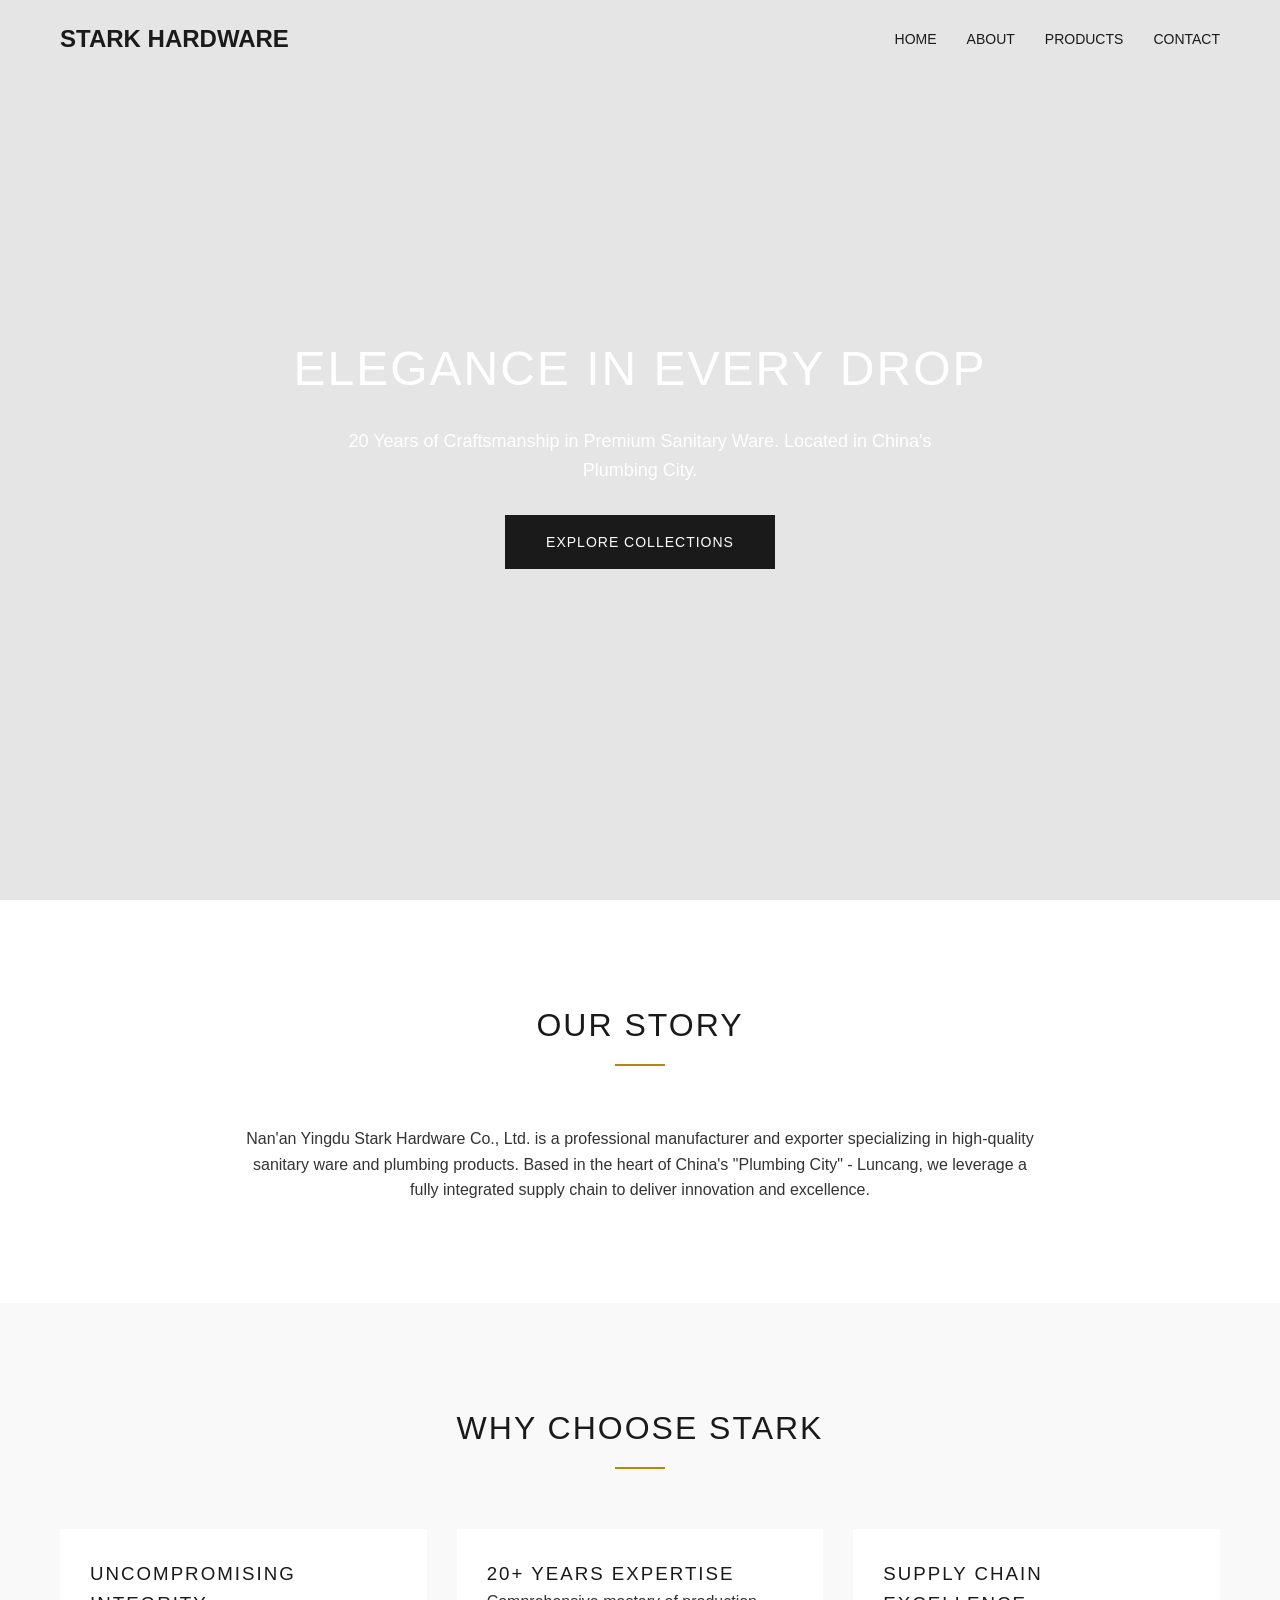
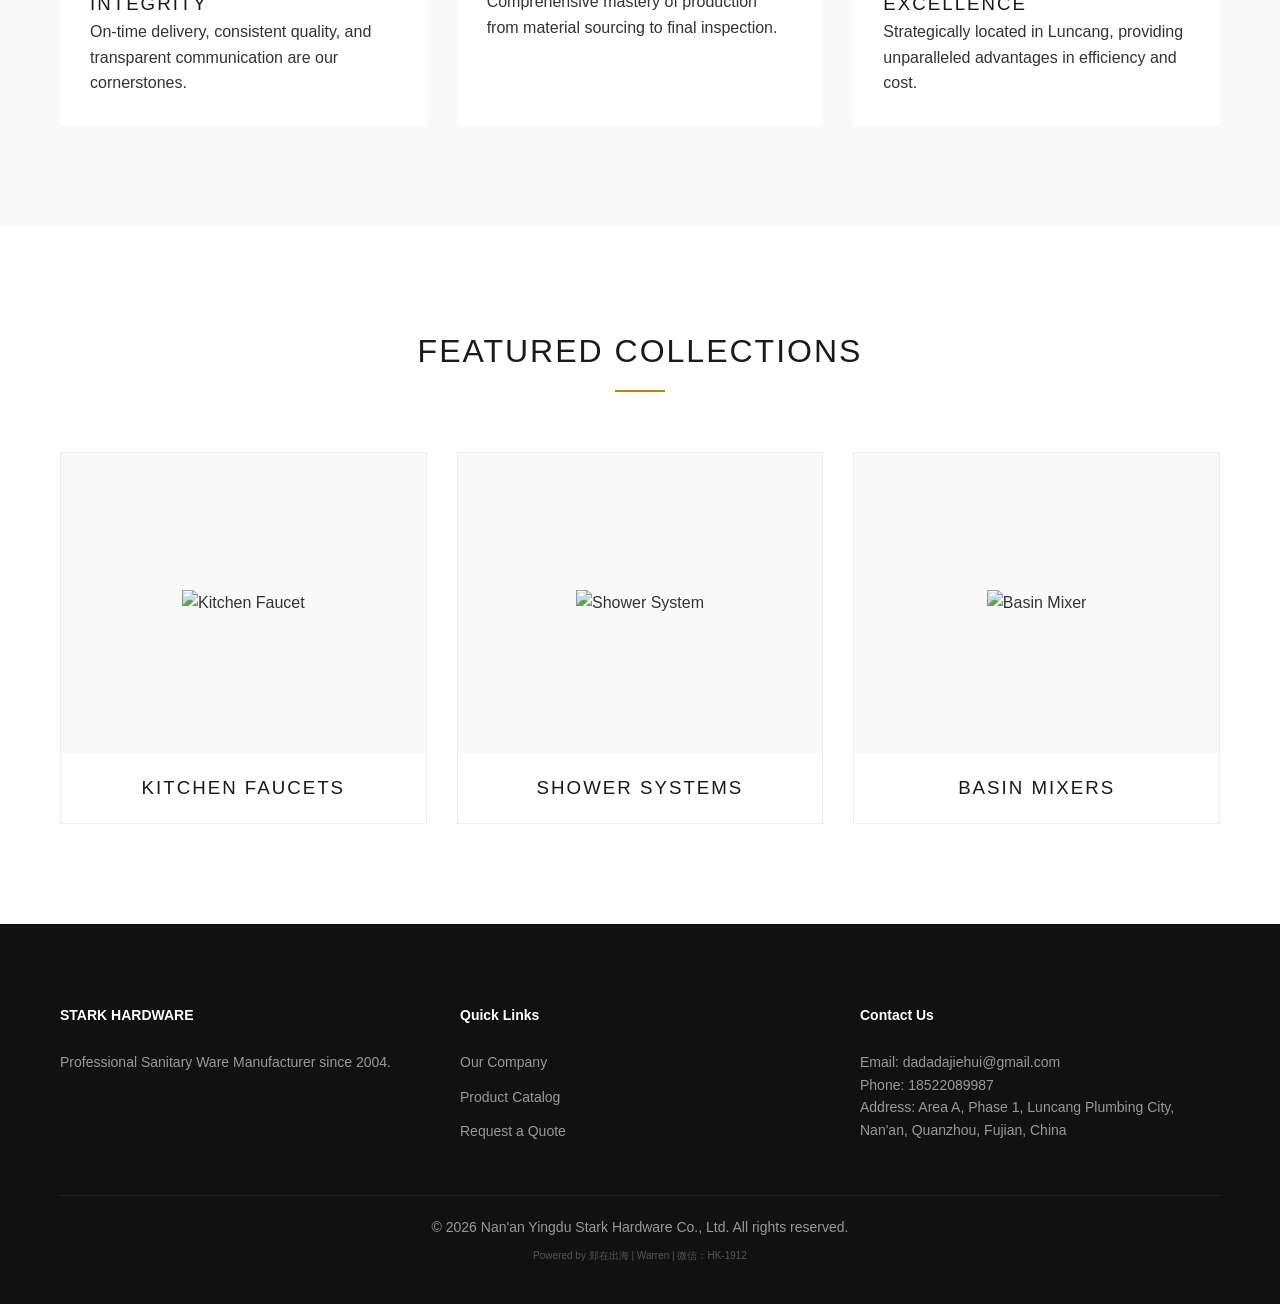
==== src/en/index.html @ 19bd36cb "Initial commit for Stark Hardware V5 Multilingual Site" ====
<!DOCTYPE html>
<html lang="en">
<head>
    <meta charset="UTF-8">
    <meta name="viewport" content="width=device-width, initial-scale=1.0">
    <title>Stark Hardware | Professional Sanitary Ware & Plumbing Manufacturer</title>
    <meta name="description" content="Nan'an Yingdu Stark Hardware Co., Ltd. - 20+ years experience in high-quality faucets, showers, and plumbing hardware. Professional OEM/ODM service.">
    
    <!-- Multilingual Tags -->
    <link rel="alternate" hreflang="en" href="../en/index.html" />
    <link rel="alternate" hreflang="ar" href="../ar/index.html" />
    <link rel="alternate" hreflang="zh" href="../zh/index.html" />
    <link rel="alternate" hreflang="de" href="../de/index.html" />
    <link rel="alternate" hreflang="es" href="../es/index.html" />
    <link rel="alternate" hreflang="vi" href="../vi/index.html" />
    
    <link rel="stylesheet" href="../assets/css/styles.css">
    
    <!-- SEO / GEO Schema -->
    <script type="application/ld+json">
    {
      "@context": "https://schema.org",
      "@type": "Organization",
      "name": "Nan'an Yingdu Stark Hardware Co., Ltd.",
      "url": "https://www.starkhardware.com",
      "logo": "https://www.starkhardware.com/assets/img/logo.png",
      "contactPoint": {
        "@type": "ContactPoint",
        "telephone": "+86-18522089987",
        "contactType": "customer service",
        "email": "dadadajiehui@gmail.com",
        "areaServed": "Worldwide",
        "availableLanguage": ["en", "ar", "zh", "de", "es", "vi"]
      },
      "address": {
        "@type": "PostalAddress",
        "streetAddress": "Area A, Phase 1, Luncang Plumbing City",
        "addressLocality": "Nan'an",
        "addressRegion": "Fujian",
        "postalCode": "362300",
        "addressCountry": "CN"
      }
    }
    </script>
</head>
<body>

    <header>
        <div class="container">
            <nav>
                <a href="index.html" class="logo">STARK HARDWARE</a>
                <ul class="nav-links">
                    <li><a href="index.html">Home</a></li>
                    <li><a href="about.html">About</a></li>
                    <li><a href="products.html">Products</a></li>
                    <li><a href="contact.html">Contact</a></li>
                </ul>
            </nav>
        </div>
    </header>

    <section class="hero">
        <div class="container hero-content">
            <h1 class="reveal">Elegance in Every Drop</h1>
            <p class="reveal">20 Years of Craftsmanship in Premium Sanitary Ware. Located in China's Plumbing City.</p>
            <a href="products.html" class="btn reveal">Explore Collections</a>
        </div>
    </section>

    <section id="about">
        <div class="container">
            <div class="section-title reveal">
                <h2>Our Story</h2>
            </div>
            <div class="reveal" style="max-width: 800px; margin: 0 auto; text-align: center;">
                <p>Nan'an Yingdu Stark Hardware Co., Ltd. is a professional manufacturer and exporter specializing in high-quality sanitary ware and plumbing products. Based in the heart of China's "Plumbing City" - Luncang, we leverage a fully integrated supply chain to deliver innovation and excellence.</p>
            </div>
        </div>
    </section>

    <section id="advantages" style="background: #f9f9f9;">
        <div class="container">
            <div class="section-title reveal">
                <h2>Why Choose Stark</h2>
            </div>
            <div class="product-grid">
                <div class="product-card reveal" style="padding: 30px; border: none;">
                    <h3>Uncompromising Integrity</h3>
                    <p>On-time delivery, consistent quality, and transparent communication are our cornerstones.</p>
                </div>
                <div class="product-card reveal" style="padding: 30px; border: none;">
                    <h3>20+ Years Expertise</h3>
                    <p>Comprehensive mastery of production from material sourcing to final inspection.</p>
                </div>
                <div class="product-card reveal" style="padding: 30px; border: none;">
                    <h3>Supply Chain Excellence</h3>
                    <p>Strategically located in Luncang, providing unparalleled advantages in efficiency and cost.</p>
                </div>
            </div>
        </div>
    </section>

    <section id="products">
        <div class="container">
            <div class="section-title reveal">
                <h2>Featured Collections</h2>
            </div>
            <div class="product-grid">
                <div class="product-card reveal">
                    <div class="product-img"><img src="https://via.placeholder.com/400x400?text=Kitchen+Faucet" alt="Kitchen Faucet"></div>
                    <div class="product-info"><h3>Kitchen Faucets</h3></div>
                </div>
                <div class="product-card reveal">
                    <div class="product-img"><img src="https://via.placeholder.com/400x400?text=Shower+System" alt="Shower System"></div>
                    <div class="product-info"><h3>Shower Systems</h3></div>
                </div>
                <div class="product-card reveal">
                    <div class="product-img"><img src="https://via.placeholder.com/400x400?text=Basin+Mixer" alt="Basin Mixer"></div>
                    <div class="product-info"><h3>Basin Mixers</h3></div>
                </div>
            </div>
        </div>
    </section>

    <footer>
        <div class="container">
            <div class="footer-grid">
                <div class="footer-col">
                    <h4>STARK HARDWARE</h4>
                    <p>Professional Sanitary Ware Manufacturer since 2004.</p>
                </div>
                <div class="footer-col">
                    <h4>Quick Links</h4>
                    <ul>
                        <li><a href="about.html">Our Company</a></li>
                        <li><a href="products.html">Product Catalog</a></li>
                        <li><a href="contact.html">Request a Quote</a></li>
                    </ul>
                </div>
                <div class="footer-col">
                    <h4>Contact Us</h4>
                    <p>Email: dadadajiehui@gmail.com</p>
                    <p>Phone: 18522089987</p>
                    <p>Address: Area A, Phase 1, Luncang Plumbing City, Nan'an, Quanzhou, Fujian, China</p>
                </div>
            </div>
            <div class="copyright">
                <p>&copy; 2026 Nan'an Yingdu Stark Hardware Co., Ltd. All rights reserved.</p>
                <p style="font-size: 10px; margin-top: 10px; opacity: 0.5;">Powered by 郑在出海 | Warren | 微信：HK-1912</p>
            </div>
        </div>
    </footer>

    <script src="../assets/js/main.js"></script>
</body>
</html>
---- src/assets/css/styles.css ----
/* 
  Accio Work SiteBuilder Pro V5
  Brand: 郑在出海 | Warren | 微信：HK-1912
*/

:root {
    --primary-color: #1a1a1a;
    --accent-color: #b8860b;
    --text-color: #333333;
    --light-gray: #f4f4f4;
    --white: #ffffff;
    --transition: all 0.4s cubic-bezier(0.165, 0.84, 0.44, 1);
}

* {
    margin: 0;
    padding: 0;
    box-sizing: border-box;
}

body {
    font-family: 'Helvetica Neue', Helvetica, Arial, sans-serif;
    line-height: 1.6;
    color: var(--text-color);
    background-color: var(--white);
    overflow-x: hidden;
}

/* Typography */
h1, h2, h3 {
    font-weight: 300;
    letter-spacing: 2px;
    text-transform: uppercase;
    color: var(--primary-color);
}

/* Layout */
.container {
    max-width: 1200px;
    margin: 0 auto;
    padding: 0 20px;
}

/* Header & Nav */
header {
    position: fixed;
    top: 0;
    width: 100%;
    z-index: 1000;
    padding: 20px 0;
    transition: var(--transition);
    background: transparent;
}

header.scrolled {
    background: rgba(255, 255, 255, 0.95);
    padding: 15px 0;
    box-shadow: 0 2px 10px rgba(0,0,0,0.05);
}

nav {
    display: flex;
    justify-content: space-between;
    align-items: center;
}

.logo {
    font-size: 24px;
    font-weight: 700;
    color: var(--primary-color);
    text-decoration: none;
}

.nav-links {
    display: flex;
    list-style: none;
}

.nav-links li {
    margin-left: 30px;
}

.nav-links a {
    text-decoration: none;
    color: var(--primary-color);
    font-size: 14px;
    font-weight: 500;
    text-transform: uppercase;
    transition: var(--transition);
}

.nav-links a:hover {
    color: var(--accent-color);
}

/* Hero Section */
.hero {
    height: 100vh;
    display: flex;
    align-items: center;
    background: linear-gradient(rgba(0,0,0,0.1), rgba(0,0,0,0.1)), url('../img/hero-bg.jpg') center/cover no-repeat;
    color: var(--white);
    text-align: center;
}

.hero-content {
    width: 100%;
}

.hero h1 {
    font-size: 48px;
    margin-bottom: 20px;
    color: var(--white);
}

.hero p {
    font-size: 18px;
    margin-bottom: 30px;
    max-width: 600px;
    margin-left: auto;
    margin-right: auto;
}

.btn {
    display: inline-block;
    padding: 15px 40px;
    background: var(--primary-color);
    color: var(--white);
    text-decoration: none;
    text-transform: uppercase;
    font-size: 14px;
    letter-spacing: 1px;
    transition: var(--transition);
    border: 1px solid var(--primary-color);
}

.btn:hover {
    background: transparent;
    color: var(--primary-color);
}

/* Sections */
section {
    padding: 100px 0;
}

.section-title {
    text-align: center;
    margin-bottom: 60px;
}

.section-title h2 {
    font-size: 32px;
    position: relative;
    padding-bottom: 15px;
}

.section-title h2::after {
    content: '';
    position: absolute;
    bottom: 0;
    left: 50%;
    transform: translateX(-50%);
    width: 50px;
    height: 2px;
    background: var(--accent-color);
}

/* Product Grid */
.product-grid {
    display: grid;
    grid-template-columns: repeat(auto-fit, minmax(280px, 1fr));
    gap: 30px;
}

.product-card {
    background: var(--white);
    border: 1px solid #eee;
    overflow: hidden;
    transition: var(--transition);
    position: relative;
}

.product-card:hover {
    transform: translateY(-10px);
    box-shadow: 0 10px 30px rgba(0,0,0,0.1);
}

.product-img {
    height: 300px;
    background: #f9f9f9;
    display: flex;
    align-items: center;
    justify-content: center;
    overflow: hidden;
}

.product-img img {
    max-width: 80%;
    transition: var(--transition);
}

.product-card:hover .product-img img {
    transform: scale(1.1);
}

.product-info {
    padding: 20px;
    text-align: center;
}

/* Interaction: Scroll Reveal */
.reveal {
    opacity: 0;
    transform: translateY(30px);
    transition: all 0.8s ease-out;
}

.reveal.active {
    opacity: 1;
    transform: translateY(0);
}

/* RTL Support */
[dir="rtl"] {
    text-align: right;
}

[dir="rtl"] .nav-links li {
    margin-left: 0;
    margin-right: 30px;
}

/* Footer */
footer {
    background: #111;
    color: #999;
    padding: 80px 0 40px;
    font-size: 14px;
}

.footer-grid {
    display: grid;
    grid-template-columns: repeat(auto-fit, minmax(200px, 1fr));
    gap: 40px;
    margin-bottom: 40px;
}

.footer-col h4 {
    color: var(--white);
    margin-bottom: 25px;
}

.footer-col ul {
    list-style: none;
}

.footer-col ul li {
    margin-bottom: 12px;
}

.footer-col a {
    color: #999;
    text-decoration: none;
    transition: var(--transition);
}

.footer-col a:hover {
    color: var(--white);
}

.copyright {
    border-top: 1px solid #222;
    padding-top: 20px;
    text-align: center;
}
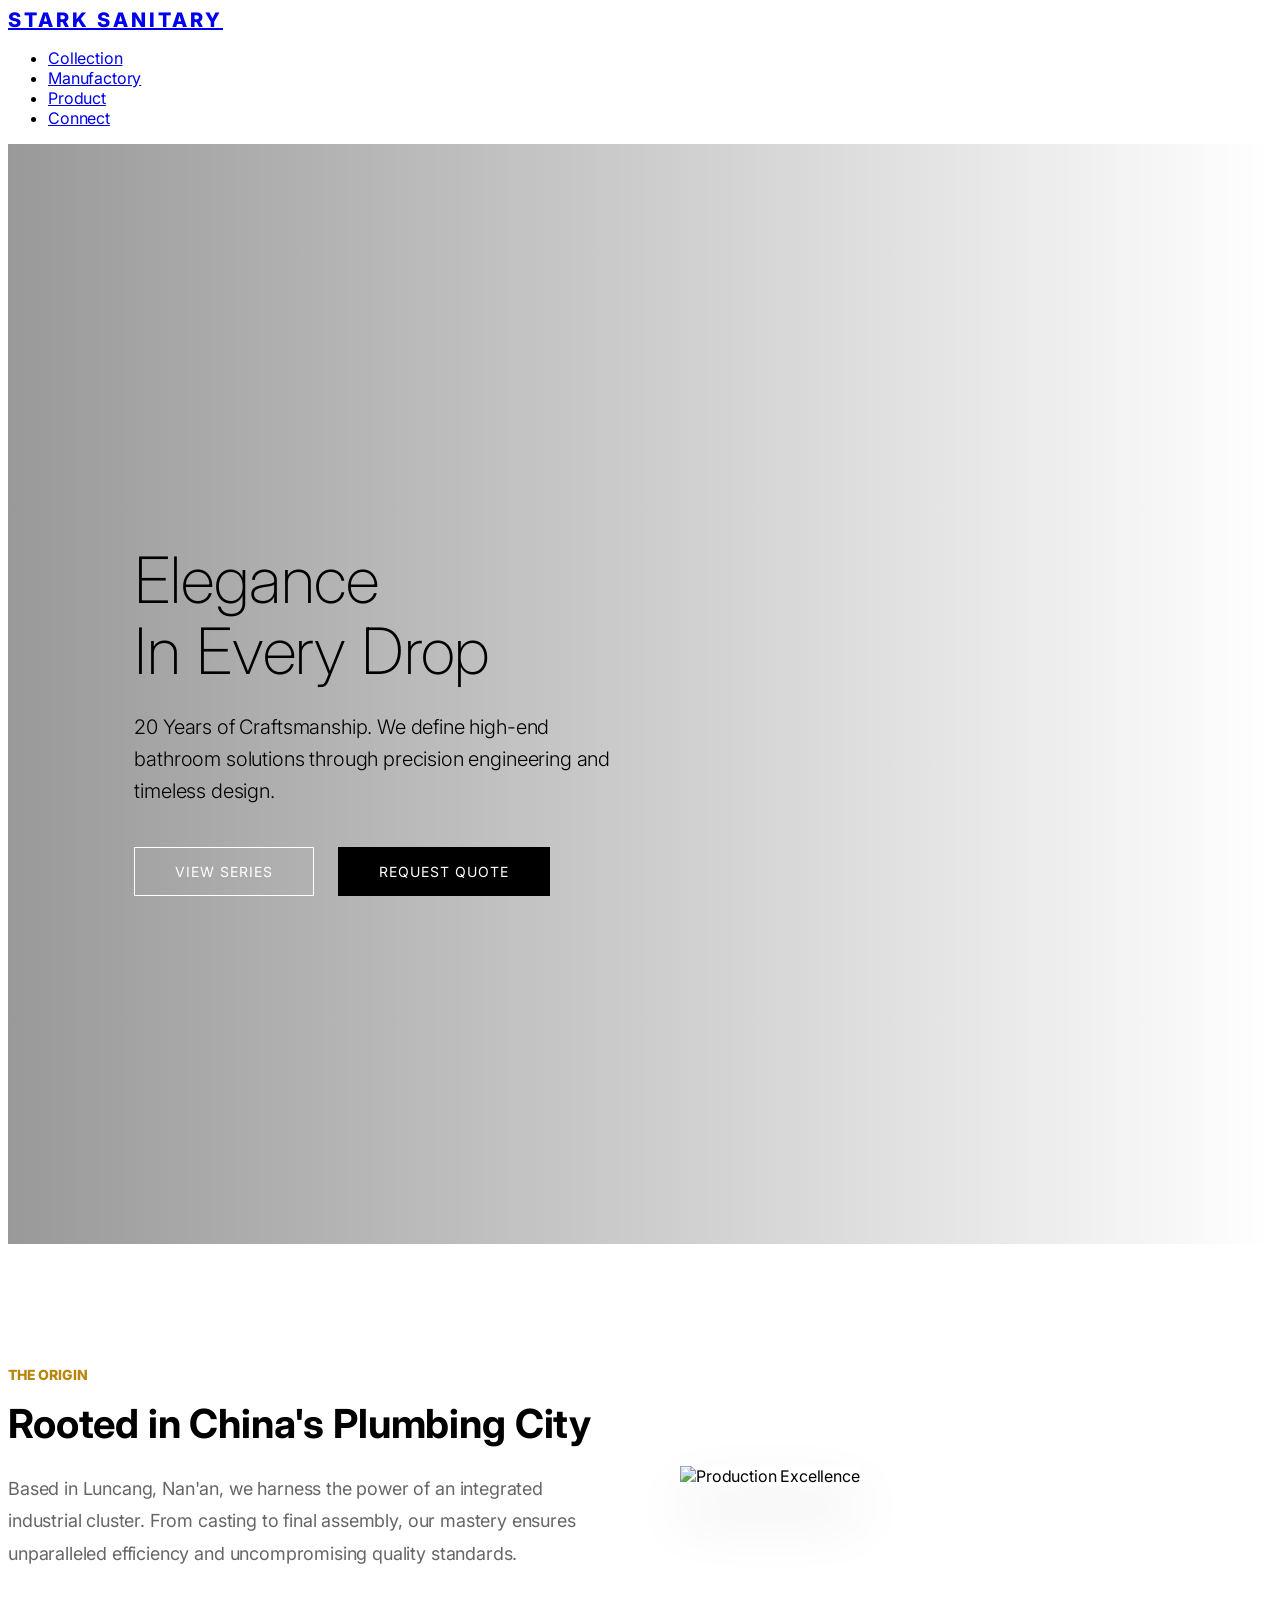
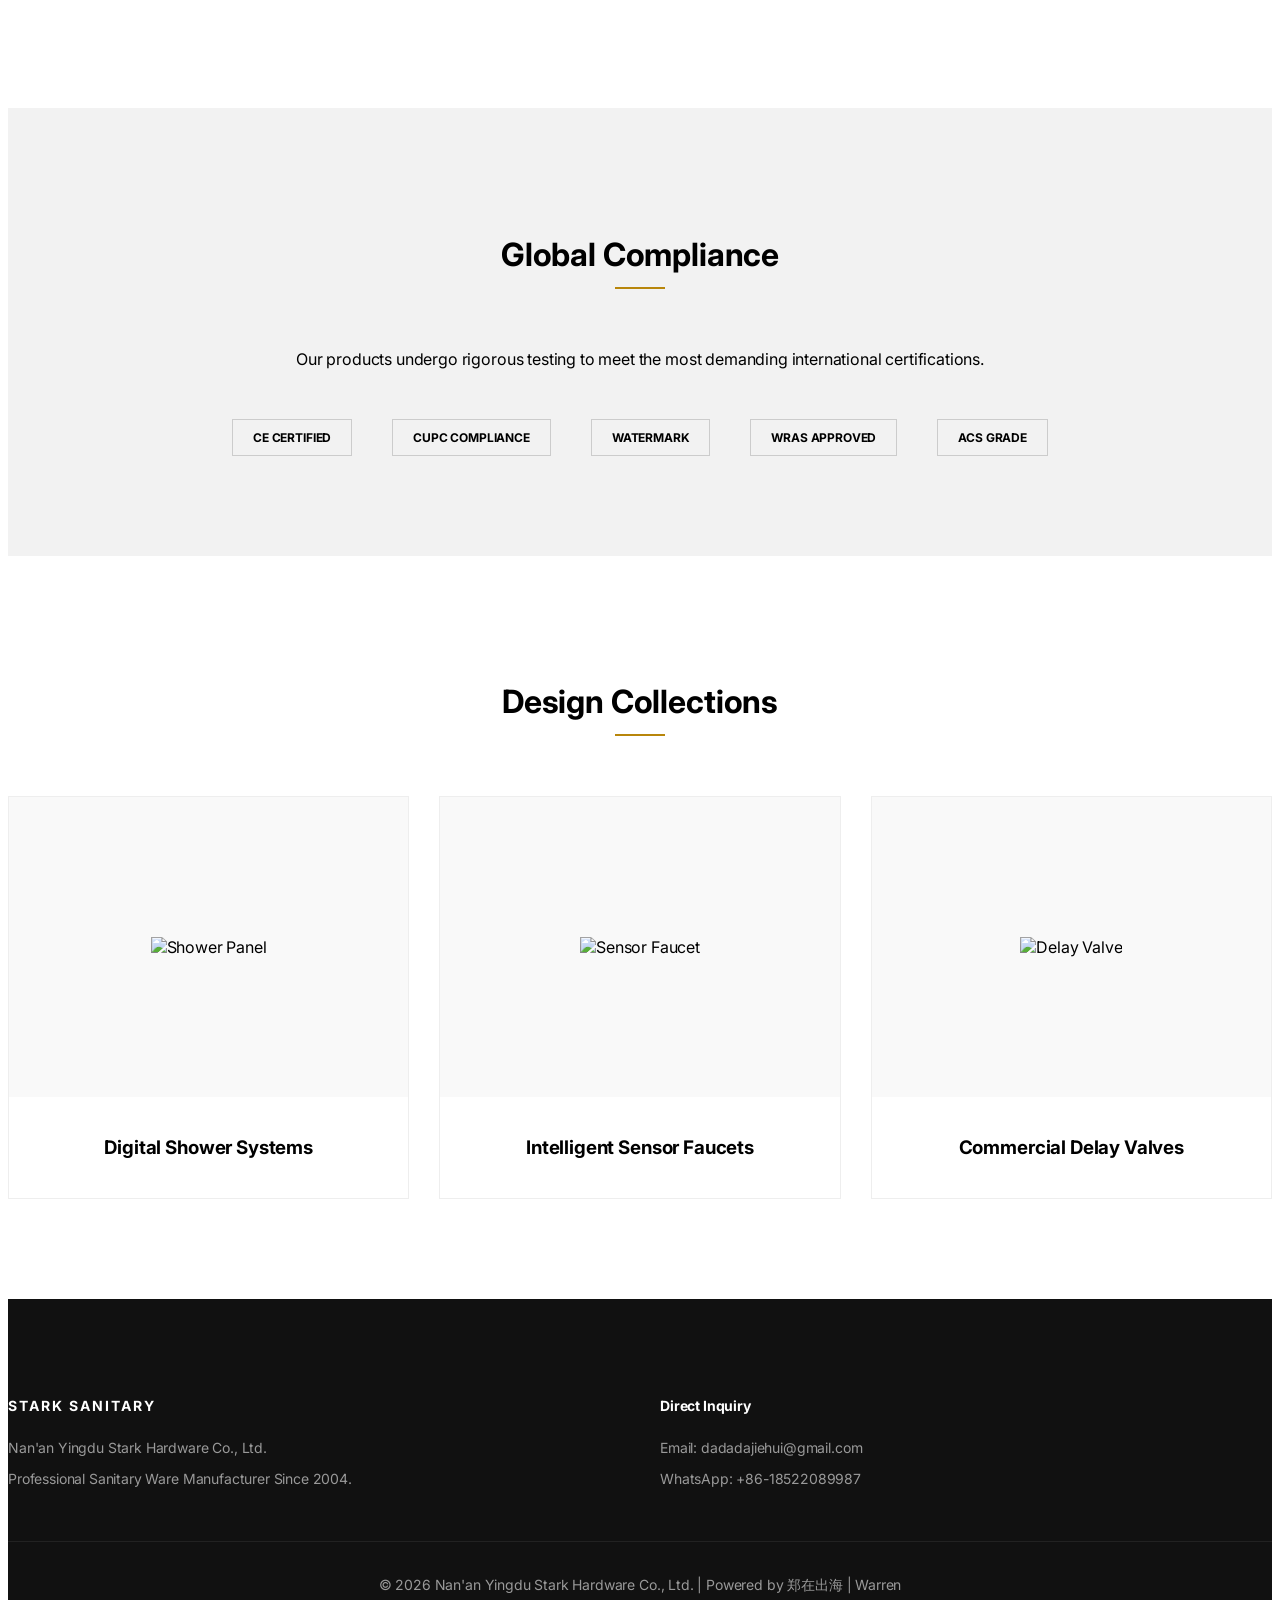
==== commit eb384ea1: "Official V5 Commercial Launch" ====
--- a/src/en/index.html
+++ b/src/en/index.html
@@ -3,57 +3,26 @@
 <head>
     <meta charset="UTF-8">
     <meta name="viewport" content="width=device-width, initial-scale=1.0">
-    <title>Stark Hardware | Professional Sanitary Ware & Plumbing Manufacturer</title>
-    <meta name="description" content="Nan'an Yingdu Stark Hardware Co., Ltd. - 20+ years experience in high-quality faucets, showers, and plumbing hardware. Professional OEM/ODM service.">
+    <title>STARK SANITARY | The Art of Water Engineering</title>
+    <meta name="description" content="Nan'an Yingdu Stark Hardware Co., Ltd. - Leading professional manufacturer of high-performance faucets and showers. Inspired by elegance, crafted for durability.">
     
-    <!-- Multilingual Tags -->
     <link rel="alternate" hreflang="en" href="../en/index.html" />
-    <link rel="alternate" hreflang="ar" href="../ar/index.html" />
     <link rel="alternate" hreflang="zh" href="../zh/index.html" />
-    <link rel="alternate" hreflang="de" href="../de/index.html" />
-    <link rel="alternate" hreflang="es" href="../es/index.html" />
-    <link rel="alternate" hreflang="vi" href="../vi/index.html" />
     
     <link rel="stylesheet" href="../assets/css/styles.css">
-    
-    <!-- SEO / GEO Schema -->
-    <script type="application/ld+json">
-    {
-      "@context": "https://schema.org",
-      "@type": "Organization",
-      "name": "Nan'an Yingdu Stark Hardware Co., Ltd.",
-      "url": "https://www.starkhardware.com",
-      "logo": "https://www.starkhardware.com/assets/img/logo.png",
-      "contactPoint": {
-        "@type": "ContactPoint",
-        "telephone": "+86-18522089987",
-        "contactType": "customer service",
-        "email": "dadadajiehui@gmail.com",
-        "areaServed": "Worldwide",
-        "availableLanguage": ["en", "ar", "zh", "de", "es", "vi"]
-      },
-      "address": {
-        "@type": "PostalAddress",
-        "streetAddress": "Area A, Phase 1, Luncang Plumbing City",
-        "addressLocality": "Nan'an",
-        "addressRegion": "Fujian",
-        "postalCode": "362300",
-        "addressCountry": "CN"
-      }
-    }
-    </script>
+    <link href="https://fonts.googleapis.com/css2?family=Inter:wght@200;400;800&display=swap" rel="stylesheet">
 </head>
 <body>
 
     <header>
         <div class="container">
             <nav>
-                <a href="index.html" class="logo">STARK HARDWARE</a>
+                <a href="index.html" class="logo">STARK SANITARY</a>
                 <ul class="nav-links">
-                    <li><a href="index.html">Home</a></li>
-                    <li><a href="about.html">About</a></li>
-                    <li><a href="products.html">Products</a></li>
-                    <li><a href="contact.html">Contact</a></li>
+                    <li><a href="index.html">Collection</a></li>
+                    <li><a href="about.html">Manufactory</a></li>
+                    <li><a href="products.html">Product</a></li>
+                    <li><a href="contact.html">Connect</a></li>
                 </ul>
             </nav>
         </div>
@@ -61,62 +30,63 @@
 
     <section class="hero">
         <div class="container hero-content">
-            <h1 class="reveal">Elegance in Every Drop</h1>
-            <p class="reveal">20 Years of Craftsmanship in Premium Sanitary Ware. Located in China's Plumbing City.</p>
-            <a href="products.html" class="btn reveal">Explore Collections</a>
-        </div>
-    </section>
-
-    <section id="about">
-        <div class="container">
-            <div class="section-title reveal">
-                <h2>Our Story</h2>
-            </div>
-            <div class="reveal" style="max-width: 800px; margin: 0 auto; text-align: center;">
-                <p>Nan'an Yingdu Stark Hardware Co., Ltd. is a professional manufacturer and exporter specializing in high-quality sanitary ware and plumbing products. Based in the heart of China's "Plumbing City" - Luncang, we leverage a fully integrated supply chain to deliver innovation and excellence.</p>
+            <h1 class="reveal">Elegance<br>In Every Drop</h1>
+            <p class="reveal">20 Years of Craftsmanship. We define high-end bathroom solutions through precision engineering and timeless design.</p>
+            <div style="margin-top: 40px;">
+                <a href="products.html" class="btn reveal" style="background: transparent; border: 1px solid #fff;">View Series</a>
+                <a href="contact.html" class="btn reveal" style="margin-left: 20px;">Request Quote</a>
             </div>
         </div>
     </section>
 
-    <section id="advantages" style="background: #f9f9f9;">
+    <section id="engineering" style="padding: 120px 0;">
         <div class="container">
-            <div class="section-title reveal">
-                <h2>Why Choose Stark</h2>
-            </div>
-            <div class="product-grid">
-                <div class="product-card reveal" style="padding: 30px; border: none;">
-                    <h3>Uncompromising Integrity</h3>
-                    <p>On-time delivery, consistent quality, and transparent communication are our cornerstones.</p>
+            <div style="display: flex; gap: 80px; align-items: center;">
+                <div style="flex: 1;" class="reveal">
+                    <span style="color: var(--accent-color); font-weight: 800; font-size: 14px; text-transform: uppercase;">The Origin</span>
+                    <h2 style="font-size: 40px; margin-top: 15px; margin-bottom: 25px;">Rooted in China's Plumbing City</h2>
+                    <p style="color: #666; font-size: 18px; line-height: 1.8;">Based in Luncang, Nan'an, we harness the power of an integrated industrial cluster. From casting to final assembly, our mastery ensures unparalleled efficiency and uncompromising quality standards.</p>
                 </div>
-                <div class="product-card reveal" style="padding: 30px; border: none;">
-                    <h3>20+ Years Expertise</h3>
-                    <p>Comprehensive mastery of production from material sourcing to final inspection.</p>
-                </div>
-                <div class="product-card reveal" style="padding: 30px; border: none;">
-                    <h3>Supply Chain Excellence</h3>
-                    <p>Strategically located in Luncang, providing unparalleled advantages in efficiency and cost.</p>
+                <div style="flex: 1;" class="reveal">
+                    <img src="https://s.alicdn.com/@sc04/kf/H7202437886c2428db887b495cf30079am/Premium-Matte-Black-Brass-Concealed-Shower-System.jpg" alt="Production Excellence" style="width: 100%; box-shadow: 0 30px 60px rgba(0,0,0,0.1);">
                 </div>
             </div>
         </div>
     </section>
 
-    <section id="products">
+    <section id="standards" style="background: var(--light-gray); text-align: center;">
         <div class="container">
             <div class="section-title reveal">
-                <h2>Featured Collections</h2>
+                <h2>Global Compliance</h2>
+            </div>
+            <p class="reveal" style="max-width: 700px; margin: 0 auto;">Our products undergo rigorous testing to meet the most demanding international certifications.</p>
+            <div class="cert-grid reveal">
+                <div class="cert-item">CE Certified</div>
+                <div class="cert-item">cUPC Compliance</div>
+                <div class="cert-item">WaterMark</div>
+                <div class="cert-item">WRAS Approved</div>
+                <div class="cert-item">ACS Grade</div>
+            </div>
+        </div>
+    </section>
+
+    <section id="featured-products">
+        <div class="container">
+            <div class="section-title reveal">
+                <h2>Design Collections</h2>
             </div>
             <div class="product-grid">
                 <div class="product-card reveal">
-                    <div class="product-img"><img src="https://via.placeholder.com/400x400?text=Kitchen+Faucet" alt="Kitchen Faucet"></div>
-                    <div class="product-info"><h3>Kitchen Faucets</h3></div>
+                    <div class="product-img"><img src="https://s.alicdn.com/@sc04/kf/H19c6adebd34f4d779b2e048e5952ad27G/SUS304-Stainless-Steel-Digital-Waterfall-Rain-Shower.jpg" alt="Shower Panel"></div>
+                    <div class="product-info"><h3>Digital Shower Systems</h3></div>
                 </div>
                 <div class="product-card reveal">
-                    <div class="product-img"><img src="https://via.placeholder.com/400x400?text=Shower+System" alt="Shower System"></div>
-                    <div class="product-info"><h3>Shower Systems</h3></div>
+                    <div class="product-img"><img src="https://s.alicdn.com/@sc04/kf/H9cad3bf47aaf46c79ad271e76469a458j/Chrome-Automatic-Sensor-Bathroom-Basin-Faucet-Touchless.jpg" alt="Sensor Faucet"></div>
+                    <div class="product-info"><h3>Intelligent Sensor Faucets</h3></div>
                 </div>
                 <div class="product-card reveal">
-                    <div class="product-img"><img src="https://via.placeholder.com/400x400?text=Basin+Mixer" alt="Basin Mixer"></div>
-                    <div class="product-info"><h3>Basin Mixers</h3></div>
+                    <div class="product-img"><img src="https://s.alicdn.com/@sc04/kf/Hd87b785020ee4b56baa9b24c1d2957c4g/Double-Outlet-Garden-Tap-1-2-3.jpg" alt="Delay Valve"></div>
+                    <div class="product-info"><h3>Commercial Delay Valves</h3></div>
                 </div>
             </div>
         </div>
@@ -126,27 +96,18 @@
         <div class="container">
             <div class="footer-grid">
                 <div class="footer-col">
-                    <h4>STARK HARDWARE</h4>
-                    <p>Professional Sanitary Ware Manufacturer since 2004.</p>
+                    <h4 style="letter-spacing: 2px;">STARK SANITARY</h4>
+                    <p>Nan'an Yingdu Stark Hardware Co., Ltd.</p>
+                    <p>Professional Sanitary Ware Manufacturer Since 2004.</p>
                 </div>
                 <div class="footer-col">
-                    <h4>Quick Links</h4>
-                    <ul>
-                        <li><a href="about.html">Our Company</a></li>
-                        <li><a href="products.html">Product Catalog</a></li>
-                        <li><a href="contact.html">Request a Quote</a></li>
-                    </ul>
-                </div>
-                <div class="footer-col">
-                    <h4>Contact Us</h4>
+                    <h4>Direct Inquiry</h4>
                     <p>Email: dadadajiehui@gmail.com</p>
-                    <p>Phone: 18522089987</p>
-                    <p>Address: Area A, Phase 1, Luncang Plumbing City, Nan'an, Quanzhou, Fujian, China</p>
+                    <p>WhatsApp: +86-18522089987</p>
                 </div>
             </div>
             <div class="copyright">
-                <p>&copy; 2026 Nan'an Yingdu Stark Hardware Co., Ltd. All rights reserved.</p>
-                <p style="font-size: 10px; margin-top: 10px; opacity: 0.5;">Powered by 郑在出海 | Warren | 微信：HK-1912</p>
+                <p>&copy; 2026 Nan'an Yingdu Stark Hardware Co., Ltd. | Powered by 郑在出海 | Warren</p>
             </div>
         </div>
     </footer>
--- a/src/assets/css/styles.css
+++ b/src/assets/css/styles.css
@@ -4,121 +4,69 @@
 */
 
 :root {
-    --primary-color: #1a1a1a;
+    --primary-color: #000000;
     --accent-color: #b8860b;
-    --text-color: #333333;
-    --light-gray: #f4f4f4;
+    --text-color: #1a1a1a;
+    --light-gray: #f2f2f2;
     --white: #ffffff;
-    --transition: all 0.4s cubic-bezier(0.165, 0.84, 0.44, 1);
-}
-
-* {
-    margin: 0;
-    padding: 0;
-    box-sizing: border-box;
+    --transition: all 0.5s cubic-bezier(0.23, 1, 0.32, 1);
 }
 
 body {
-    font-family: 'Helvetica Neue', Helvetica, Arial, sans-serif;
-    line-height: 1.6;
-    color: var(--text-color);
-    background-color: var(--white);
-    overflow-x: hidden;
-}
-
-/* Typography */
-h1, h2, h3 {
-    font-weight: 300;
-    letter-spacing: 2px;
-    text-transform: uppercase;
-    color: var(--primary-color);
-}
-
-/* Layout */
-.container {
-    max-width: 1200px;
-    margin: 0 auto;
-    padding: 0 20px;
-}
-
-/* Header & Nav */
-header {
-    position: fixed;
-    top: 0;
-    width: 100%;
-    z-index: 1000;
-    padding: 20px 0;
-    transition: var(--transition);
-    background: transparent;
-}
-
-header.scrolled {
-    background: rgba(255, 255, 255, 0.95);
-    padding: 15px 0;
-    box-shadow: 0 2px 10px rgba(0,0,0,0.05);
-}
-
-nav {
-    display: flex;
-    justify-content: space-between;
-    align-items: center;
+    font-family: 'Inter', 'Helvetica Neue', Arial, sans-serif;
+    letter-spacing: -0.01em;
 }
 
 .logo {
-    font-size: 24px;
-    font-weight: 700;
-    color: var(--primary-color);
-    text-decoration: none;
-}
-
-.nav-links {
-    display: flex;
-    list-style: none;
-}
-
-.nav-links li {
-    margin-left: 30px;
-}
-
-.nav-links a {
-    text-decoration: none;
-    color: var(--primary-color);
-    font-size: 14px;
-    font-weight: 500;
-    text-transform: uppercase;
-    transition: var(--transition);
-}
-
-.nav-links a:hover {
-    color: var(--accent-color);
-}
-
-/* Hero Section */
+    font-family: 'Inter', sans-serif;
+    font-weight: 800;
+    letter-spacing: 3px;
+    font-size: 20px;
+}
+
 .hero {
     height: 100vh;
     display: flex;
     align-items: center;
-    background: linear-gradient(rgba(0,0,0,0.1), rgba(0,0,0,0.1)), url('../img/hero-bg.jpg') center/cover no-repeat;
-    color: var(--white);
-    text-align: center;
-}
-
-.hero-content {
-    width: 100%;
+    justify-content: flex-start;
+    padding-left: 10%;
+    background: linear-gradient(90deg, rgba(0,0,0,0.4) 0%, rgba(0,0,0,0) 100%), 
+                url('https://s.alicdn.com/@sc04/kf/H19c6adebd34f4d779b2e048e5952ad27G/SUS304-Stainless-Steel-Digital-Waterfall-Rain-Shower.jpg') center/cover no-repeat;
+    text-align: left;
 }
 
 .hero h1 {
-    font-size: 48px;
-    margin-bottom: 20px;
-    color: var(--white);
+    font-size: 64px;
+    font-weight: 200;
+    line-height: 1.1;
+    margin-bottom: 25px;
 }
 
 .hero p {
-    font-size: 18px;
-    margin-bottom: 30px;
-    max-width: 600px;
-    margin-left: auto;
-    margin-right: auto;
+    font-size: 20px;
+    font-weight: 300;
+    max-width: 500px;
+    margin-left: 0;
+    line-height: 1.6;
+    opacity: 0.9;
+}
+
+/* Certificate Section */
+.cert-grid {
+    display: flex;
+    justify-content: center;
+    gap: 40px;
+    flex-wrap: wrap;
+    opacity: 0.6;
+    margin-top: 50px;
+}
+
+.cert-item {
+    font-size: 12px;
+    font-weight: 700;
+    text-transform: uppercase;
+    border: 1px solid #ccc;
+    padding: 10px 20px;
 }
 
 .btn {
